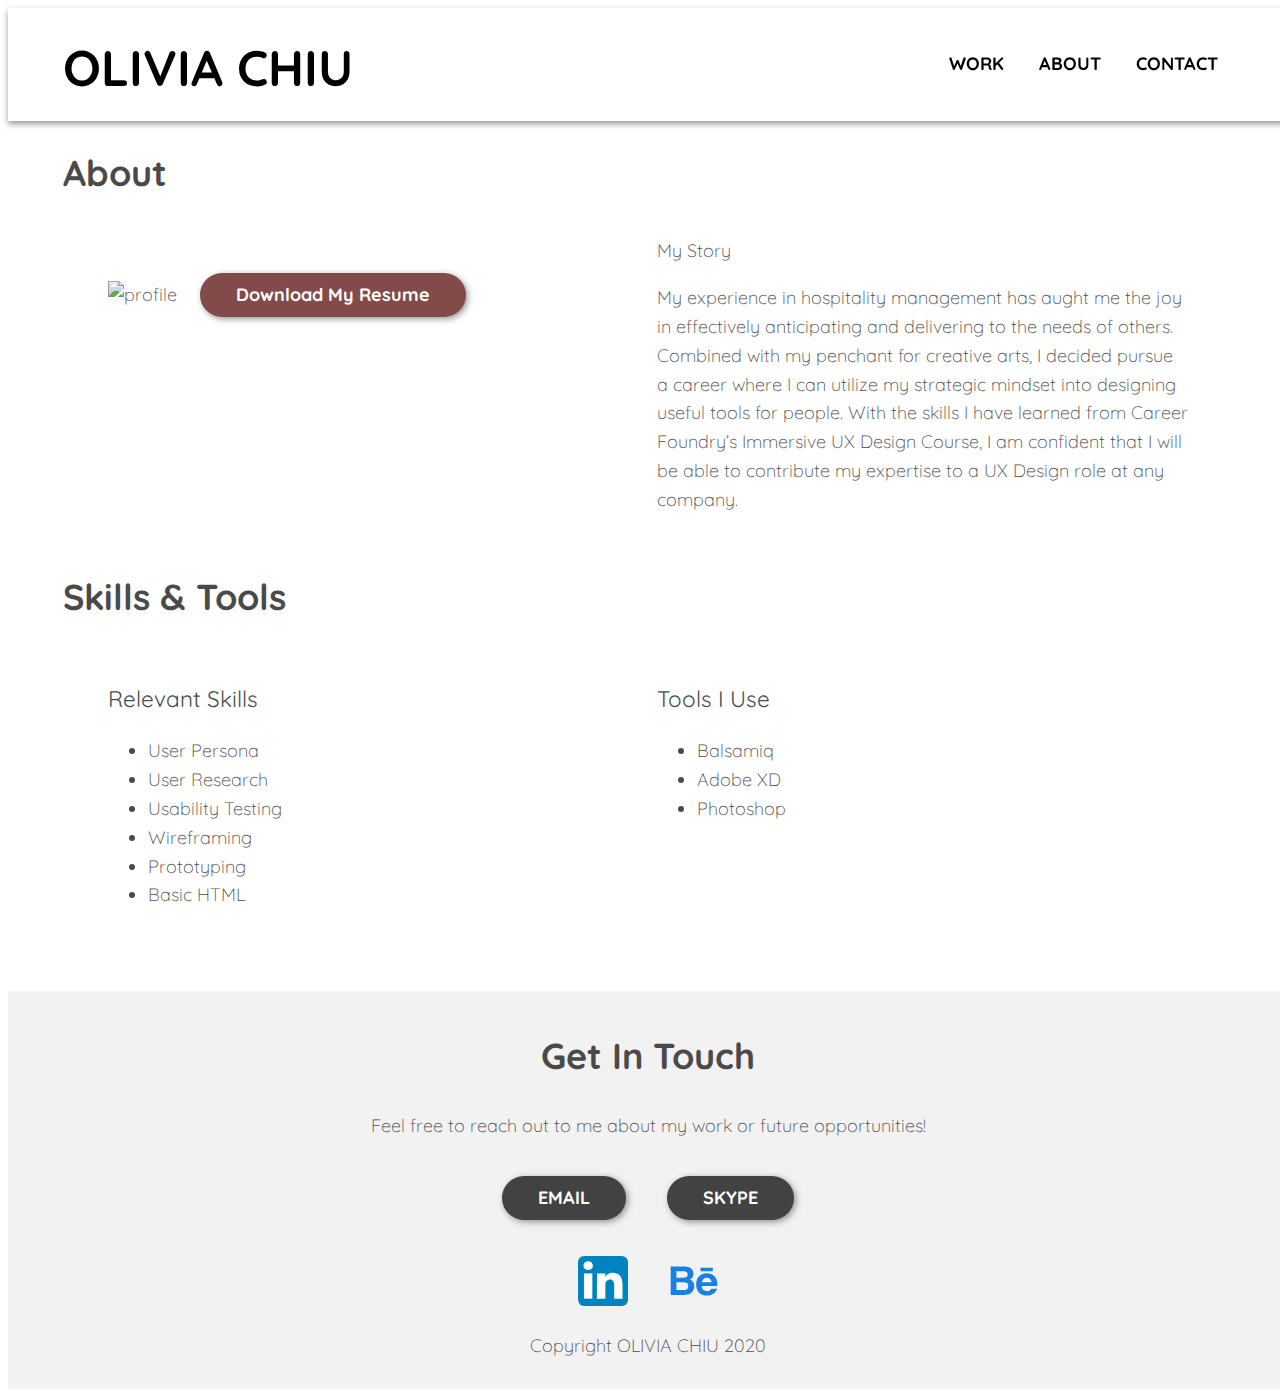
==== about.html @ 3e39d10b "Added media queries to css, index, about pages" ====
<!DOCTYPE html>
<html lang="en" dir="ltr">

<head>
  <meta charset="utf-8">
  <title>About Me</title>
  <link rel="stylesheet" type="text/css" href="css/normalize.css">
  <link rel="stylesheet" type="text/css" href="css/style.css">
  <link href="https://fonts.googleapis.com/css2?family=Quicksand:wght@300;400;700&display=swap" rel="stylesheet">
  <meta name="viewport" content="width=device-width, initial-scale=1"> 
</head>

<body id="about-page">

<header id="header">
  <div class="container">
      <a href="index.html" class="logo">Olivia Chiu</a>
    <nav>
      <ul>
        <li><a href="index.html">Work</a></li>
        <li><a href="about.html">About</a></li>
        <li><a href="#contact">Contact</a></li>
      </ul>
    </nav>
  </div>
</header>

<main>
  <div class="container">
    <div>
      <h1> About </h1>
    </div>
    <div class="row">
      <div class="col-md-6"
      <picture id="profile">
        <source srcset="img/profile.png" media="(max-width:288px)">
        <img src="img/profile.png" alt="profile"> 
      </picture>
      <a id="resumebutton" href="files/resume2020.pdf" target="_blank" class="button">Download My Resume</a>
    </div>

      <div class="col-md-6"
      <h2>My Story</h2>
      <p>
        My experience in hospitality management has aught me the joy in effectively anticipating and delivering to the needs of others. Combined with my penchant for creative arts, I decided pursue a career where I can utilize my strategic mindset into
        designing useful tools for people. With the skills I have learned from Career Foundry’s Immersive UX Design Course, I am confident that I will be able to contribute my expertise to a UX Design role at any company.
      </p>
        
      </div>
    </div>

  <div>
          <h1>Skills & Tools</h1>
        <div class ="row">
          <div class ="col-md-6" id= "skills">
              <h3>Relevant Skills</h3>
              <ul>
                <li>User Persona</li>
                <li>User Research</li>
                <li>Usability Testing</li>
                <li>Wireframing</li>
                <li>Prototyping</li>
                <li>Basic HTML</li>
              </ul>
          </div>

          <div class="col-md-6">
            <h3>Tools I Use</h3>
            <ul>
              <li>Balsamiq</li>
              <li>Adobe XD</li>
              <li>Photoshop</li>
            </ul>
          </div>
        </div>
  </div>
  </div>
</main>

<footer>
  <div class="container">
    <h1> Get In Touch </h1>
    <p> Feel free to reach out to me about my work or future opportunities! </p>
    <div id="contact">
      <ul>
        <li><a href="mailto:ochiu127@gmail.com" class="button contact"> Email </a></li>
        <li><a href="skype:live:ochiu127_1" class="button contact"> Skype </a></li>
      </ul>
    </div>
      <div id="social">
        <!--Social Media Layout and Placeholders-->
        <a href="https://www.linkedin.com/in/olivia-chiu-34694298/" target="_blank">
          <svg height="50" version="1.1" viewBox="0 0 512 512" width="50" xml:space="preserve" xmlns="http://www.w3.org/2000/svg" xmlns:cc="http://creativecommons.org/ns#" xmlns:dc="http://purl.org/dc/elements/1.1/"
            xmlns:inkscape="http://www.inkscape.org/namespaces/inkscape" xmlns:rdf="http://www.w3.org/1999/02/22-rdf-syntax-ns#" xmlns:sodipodi="http://sodipodi.sourceforge.net/DTD/sodipodi-0.dtd" xmlns:svg="http://www.w3.org/2000/svg">
            <defs id="defs12" />
            <g id="g5891">
              <rect height="512" id="rect2987" rx="64" ry="64" style="fill:#0083be;fill-opacity:1;fill-rule:nonzero;stroke:none" width="512" x="0" y="5.6843419e-014" />
              <g id="g9-1" transform="matrix(1.5537946,0,0,1.5537946,-140.87332,-132.64552)">
                <rect height="166.021" id="rect11" style="fill:#ffffff" width="55.194" x="129.957" y="200.35699" />
                <path d="m 157.927,120.303 c -18.884,0 -31.222,12.415 -31.222,28.687 0,15.93 11.963,28.687 30.491,28.687 h 0.357 c 19.245,0 31.224,-12.757 31.224,-28.687 -0.357,-16.272 -11.978,-28.687 -30.85,-28.687 z" id="path13-0"
                  style="fill:#ffffff" />
                <path
                  d="m 320.604,196.453 c -29.277,0 -42.391,16.101 -49.734,27.41 v -23.506 h -55.18 c 0.732,15.573 0,166.021 0,166.021 h 55.179 V 273.66 c 0,-4.963 0.357,-9.924 1.82,-13.471 3.982,-9.911 13.068,-20.178 28.313,-20.178 19.959,0 27.955,15.23 27.955,37.539 v 88.828 h 55.182 v -95.206 c 0,-50.996 -27.227,-74.719 -63.535,-74.719 z"
                  id="path15" style="fill:#ffffff" />
              </g>
            </g>
          </svg>
        </a>
        <a href="https://www.behance.net/gallery/102696903/Online-Portfolio-Ink-Tank" target="_blank">
          <svg height="50px" style="enable-background:new 0 0 512 512;" version="1.1" viewBox="0 0 512 512" width="50px" xml:space="preserve" xmlns="http://www.w3.org/2000/svg" xmlns:xlink="http://www.w3.org/1999/xlink">
            <g id="_x31_01-behance">
              <g>
                <g>
                  <g>
                    <path
                      d="M236.365,137.57c9.004,12.412,13.514,27.215,13.514,44.538c0,17.787-4.51,32.147-13.631,42.967      c-5.129,6.012-12.615,11.575-22.52,16.571c15.033,5.442,26.363,14.021,34.092,25.742c7.633,11.726,11.48,25.995,11.48,42.744      c0,17.28-4.385,32.808-13.148,46.499c-5.551,9.061-12.529,16.749-20.883,22.938c-9.393,7.122-20.488,11.992-33.314,14.653      c-12.824,2.636-26.695,3.92-41.666,3.92H17.417V106.469H159.92C195.893,107.008,221.332,117.357,236.365,137.57L236.365,137.57z       M76.203,157.13v64.361h71.7c12.768,0,23.175-2.425,31.201-7.235c7.96-4.815,11.99-13.372,11.99-25.602      c0-13.641-5.279-22.58-15.839-26.981c-9.127-3.015-20.76-4.543-34.871-4.543H76.203z M76.203,269.758v77.786h71.612      c12.795,0,22.785-1.703,29.887-5.145c12.941-6.404,19.382-18.481,19.382-36.426c0-15.22-6.234-25.631-18.755-31.312      c-7.039-3.143-16.883-4.813-29.525-4.904H76.203z M437.566,186.86c15.238,6.727,27.77,17.372,37.641,31.906      c9.006,12.829,14.795,27.695,17.418,44.593c1.549,9.867,2.143,24.192,1.91,42.82H335.656      c0.955,21.623,8.471,36.815,22.842,45.488c8.715,5.413,19.146,8.137,31.467,8.137c12.943,0,23.504-3.292,31.617-9.873      c4.473-3.585,8.377-8.52,11.752-14.83h58.217c-1.549,12.768-8.617,25.781-21.115,39c-19.537,20.93-46.889,31.431-82.051,31.431      c-29.053,0-54.641-8.823-76.801-26.532c-22.25-17.672-33.313-46.472-33.313-86.339c0-37.379,10.021-66.061,30.033-86.006      c20.072-19.885,46.018-29.907,77.963-29.907C405.299,176.719,422.389,180.096,437.566,186.86L437.566,186.86z M352.297,235.572      c-8.053,8.228-13.125,19.355-15.211,33.374h98.277c-1.051-14.98-6.145-26.314-15.182-34.114      c-9.16-7.754-20.406-11.608-33.859-11.608C371.744,223.253,360.35,227.383,352.297,235.572L352.297,235.572z M322.352,156.379      h126.371v-36.302H322.352V156.379z M322.352,156.379"
                      style="fill:#1B80E4;" />
                  </g>
                </g>
              </g>
            </g>
            <g id="Layer_1" />
          </svg>
        </a>
      </div>
      <p>Copyright OLIVIA CHIU 2020</p>
  </div>
</footer>
</body>
</html>
---- css/style.css ----
/*Online Portfolio Project*/

/*color guide*/

/*general*/

/*heading sizes*/

/*img width*/

/*links*/

/*buttons*/

/*layout*/
  /*
  container
  row
  hero
  logo
  header
  main
  nav
  skills
  process
  footer
  */

/*media queries*/
  
/*
Colors used:
Background Color (White): #ffffff;
Primary Color (Black): #000000;
Secondary Color (Dust Rose): #824a48;
Accent Color 1 (Light Rose): #dabebd;
Accent Color 2 (Gray): #d9d9d9;
*/

* {
  box-sizing: border-box;
}

body {
    background-color:#ffffff;
    font-family: 'Quicksand', sans-serif;
    font-size: 18px; /* Sets the font size to 16px */
    font-weight: 300; /* Sets the font weight to 300 */
    line-height: 1.6; /* Sets the line-height to 1.6 * the font-size */
    color: #4a4a4a;
    width: 100%;

  }


h1, h2, h3, h4 {
    line-height: 1.4;
  }
  h1 {
    font-size: 2.00em;
    font-weight: 700;
    margin: 30px 0;
  }
  
  h2 {
    font-size: 1.25em;
    font-weight: 700;
  }
  
  h3 {
    font-size: 1.25em;
    font-weight: 400;
  }
  h4 {
    font-size: 1.00em;
    font-weight: 400;
  }

  img {
    width: 100%;
    max-width: 607px;
  }

  #profile img {
    max-width: 288px;
  }

  a {
    color: #000000;
    text-decoration: none; /* No underlining */
  }
  a:hover {
    color: #a4a4a4;
    text-decoration: none; /* Underlining when hovering over a link */
  }
  a:visited { /* visited link */
    color: #824a48;
  }
  a:active { /* selected link */
    color: #ffffff;
  }
  a:hover,
a:focus {
  color: #585858;
  text-decoration: none;
}

.button {
    display: inline-block; /* since the <a> tag is inline by default, we need to change this to inline-block, but more on this in the next exercise */
    background-color: #824a48;
    color: #ffffff; /* needed to override the default link color */
    font-weight: 700;
    text-align: center;
    margin: 0 1em;
    padding: .4em 2em;
    border-radius: 25px;
    transition: 0.2s opacity;
    box-shadow: 2px 2px 6px 0px rgba(50, 50, 50, 0.5) ;
  }

  .button:hover {
    opacity: 0.8; /* Reduces the opacity of the button to 80% */
    text-decoration: none;
    color: #ffffff;
  }

  .button:active {
    opacity: 0.8; 
    text-decoration: none;
  }

  .button:visited {
    color: #ffffff;
  }


  .button.contact {
    background-color: #424242;
    color: #ffffff;
    text-transform: uppercase;
    margin: 1em 1em;
    box-shadow: 2px 2px 6px 0px rgba(50, 50, 50, 0.5) ;
  }

  .button.contact:hover {
    background-color: #824a48;
    color: #ffffff;
  }

  #resumebutton {
    margin-top: 2em;
  }

/* Layout styling */

.container {
  padding: 0 15px;
}

.row {
  padding: 3em 2em;
  margin: 25px 0; /* 25px top and bottom, 0 left and right */
}

.row::after {
  content: "";
  clear: both;
  display: table;
}

#work .row { padding-bottom: 25px; border-top: 1px solid #4a4a4a; }

#hero {
  background-color: #f2f2f2;
  padding: 50px 25px;
  width: 100%
}

#hero h1{
  margin: 0;
  padding: 0 0 .67em 0;
}

#hero h2{
  margin-top: 0;
}

.logo {
  max-width: 250px;
  text-align: center;
  text-transform: uppercase;
  font-weight: 700;
  font-size: 50px;
  }

header {
  background-color: #ffffff;
  text-align: center;
  padding: 10px 0;
  position: fixed;
  box-shadow: 0px 3px 6px 0px rgba(50, 50, 50, 0.5);
  width: 100%;
}

main {
  padding-top: 150px;
}

nav{
  display: inline-block;
  width: 100%;
}

nav > ul {
  list-style-type: none;
  padding: 0;
}

nav > ul > li {
  display: inline-block;
}

nav > ul > li > a {
  padding: 0 15px;
  text-transform: uppercase;
  font-weight: 700;
  color: #000000;
}

nav > ul > li > a:visited {
  padding: 0 15px;
  text-transform: uppercase;
  font-weight: 700;
  color: #824a48;
}

nav > ul > li > a:hover {
  padding: 0 15px;
  text-transform: uppercase;
  font-weight: 700;
  opacity: 0.8;
  color: #a4a4a4;
}

nav > ul > li > a:active {
  padding: 0 15px;
  text-transform: uppercase;
  font-weight: 700;
  color: #824a48;
}

#about-page .row {
  padding: 0 2em;
  margin: 0;
}

#skills {
  text-align: left;
  margin-bottom: 3em;
}

#process {
  padding: 1em;
}

#process h2 {
  color: #824a48;
}

footer {
  background-color: #f2f2f2;
  text-align: center;  
  padding: 10px 0;
  width: 100%;
}

#contact ul {
  list-style-type: none;
  padding: 0;
}

#contact ul li {
  display: inline-block;
}

#social ul {
  list-style-type: none;
  padding: 0;
}

#social ul li {
  display: inline-block;
}

#social a {
  margin: 0 1em;
}

[class*="col-"] {
  float: left;
  padding: .5em; 
}

/* ==============================
Medium devices (640px and larger)
================================= */
@media only screen and (min-width: 640px) {
  header {
    text-align: unset;
    padding: 20px 0 13px;
  }

  nav {
    width: auto;
    float: right;
    margin-top: 4px;
  }

  main {
    padding-top: 110px;
  }

  .col-md-6 {
    width: 50%;
  }
}

/* ==============================
Large devices (1024px or larger)
================================= */
@media only screen and (min-width: 1024px) {
  header {
    text-align: unset;
    padding: 20px 0 13px;
  }

  nav {
    width: auto;
    float: right;
    margin-top: 4px;
  }

  main {
    padding-top: 110px;
  }

  .col-lg-5 {
    width: 41.66%;
  }

  .col-lg-7 {
    width: 58.33%;
  }

  .container {
    max-width: 1200px;
    margin-left: auto;
    margin-right: auto;
  }

}
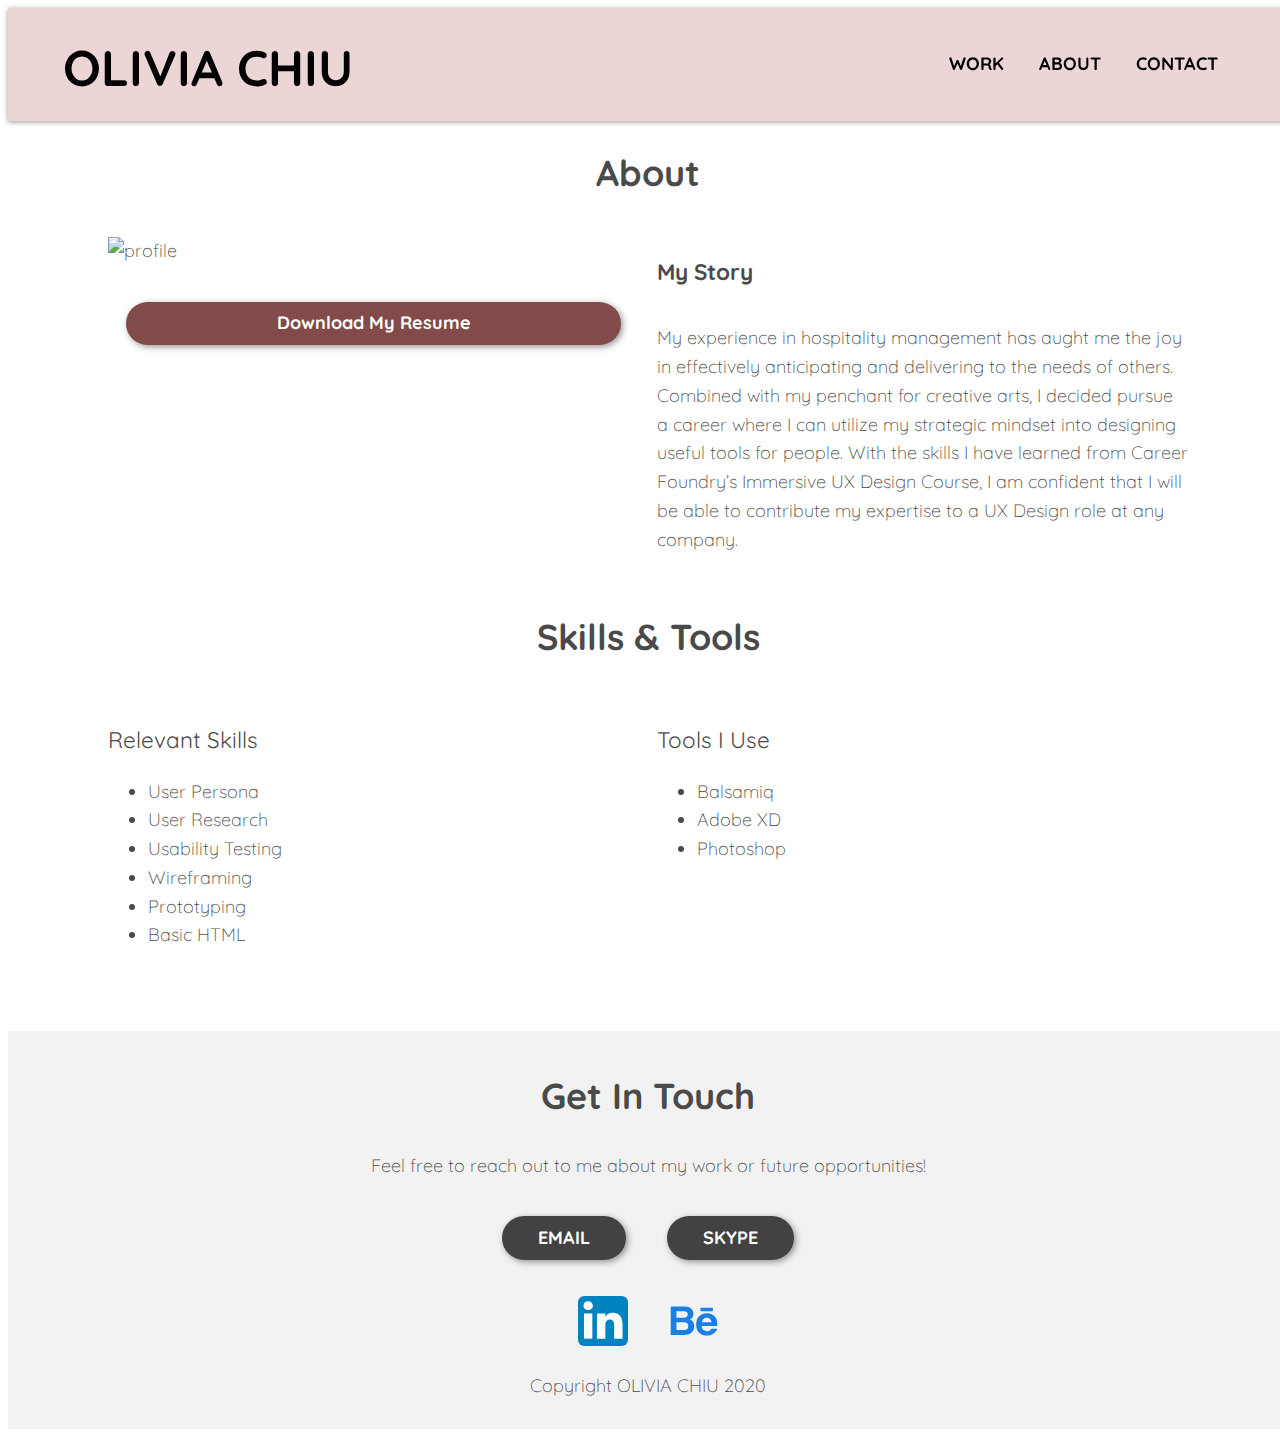
==== commit bfa5f377: "modified layout according to flex elements" ====
--- a/about.html
+++ b/about.html
@@ -25,31 +25,28 @@
   </div>
 </header>
 
-<main>
+<main id="about-main">
   <div class="container">
-    <div>
-      <h1> About </h1>
-    </div>
-    <div class="row">
-      <div class="col-md-6"
+
+          <h1> About </h1>
+        <div class="row">
+      <div class="col-md-6 flex">
       <picture id="profile">
         <source srcset="img/profile.png" media="(max-width:288px)">
         <img src="img/profile.png" alt="profile"> 
       </picture>
       <a id="resumebutton" href="files/resume2020.pdf" target="_blank" class="button">Download My Resume</a>
-    </div>
+      </div>
 
-      <div class="col-md-6"
+      <div class="col-md-6 flex">
       <h2>My Story</h2>
       <p>
         My experience in hospitality management has aught me the joy in effectively anticipating and delivering to the needs of others. Combined with my penchant for creative arts, I decided pursue a career where I can utilize my strategic mindset into
         designing useful tools for people. With the skills I have learned from Career Foundry’s Immersive UX Design Course, I am confident that I will be able to contribute my expertise to a UX Design role at any company.
       </p>
-        
       </div>
-    </div>
+        </div>
 
-  <div>
           <h1>Skills & Tools</h1>
         <div class ="row">
           <div class ="col-md-6" id= "skills">
@@ -73,7 +70,6 @@
             </ul>
           </div>
         </div>
-  </div>
   </div>
 </main>
 
--- a/css/style.css
+++ b/css/style.css
@@ -27,7 +27,7 @@
   */
 
 /*media queries*/
-  
+
 /*
 Colors used:
 Background Color (White): #ffffff;
@@ -43,7 +43,7 @@
 
 body {
     background-color:#ffffff;
-    font-family: 'Quicksand', sans-serif;
+    font-family: 'quicksand', sans-serif;
     font-size: 18px; /* Sets the font size to 16px */
     font-weight: 300; /* Sets the font weight to 300 */
     line-height: 1.6; /* Sets the line-height to 1.6 * the font-size */
@@ -194,11 +194,11 @@
   }
 
 header {
-  background-color: #ffffff;
+  background-color: #ebd6d5;
   text-align: center;
   padding: 10px 0;
   position: fixed;
-  box-shadow: 0px 3px 6px 0px rgba(50, 50, 50, 0.5);
+  box-shadow: 0px 1px 5px 0px rgba(50, 50, 50, 0.5);
   width: 100%;
 }
 
@@ -249,10 +249,15 @@
   color: #824a48;
 }
 
+#about-main h1 {
+  text-align: center;
+}
+
 #about-page .row {
   padding: 0 2em;
   margin: 0;
 }
+
 
 #skills {
   text-align: left;
@@ -299,6 +304,13 @@
 [class*="col-"] {
   float: left;
   padding: .5em; 
+}
+
+.flex {
+  display: flex;
+  flex-direction: column;
+  align-content: center;
+  justify-content: space-between; 
 }
 
 /* ==============================
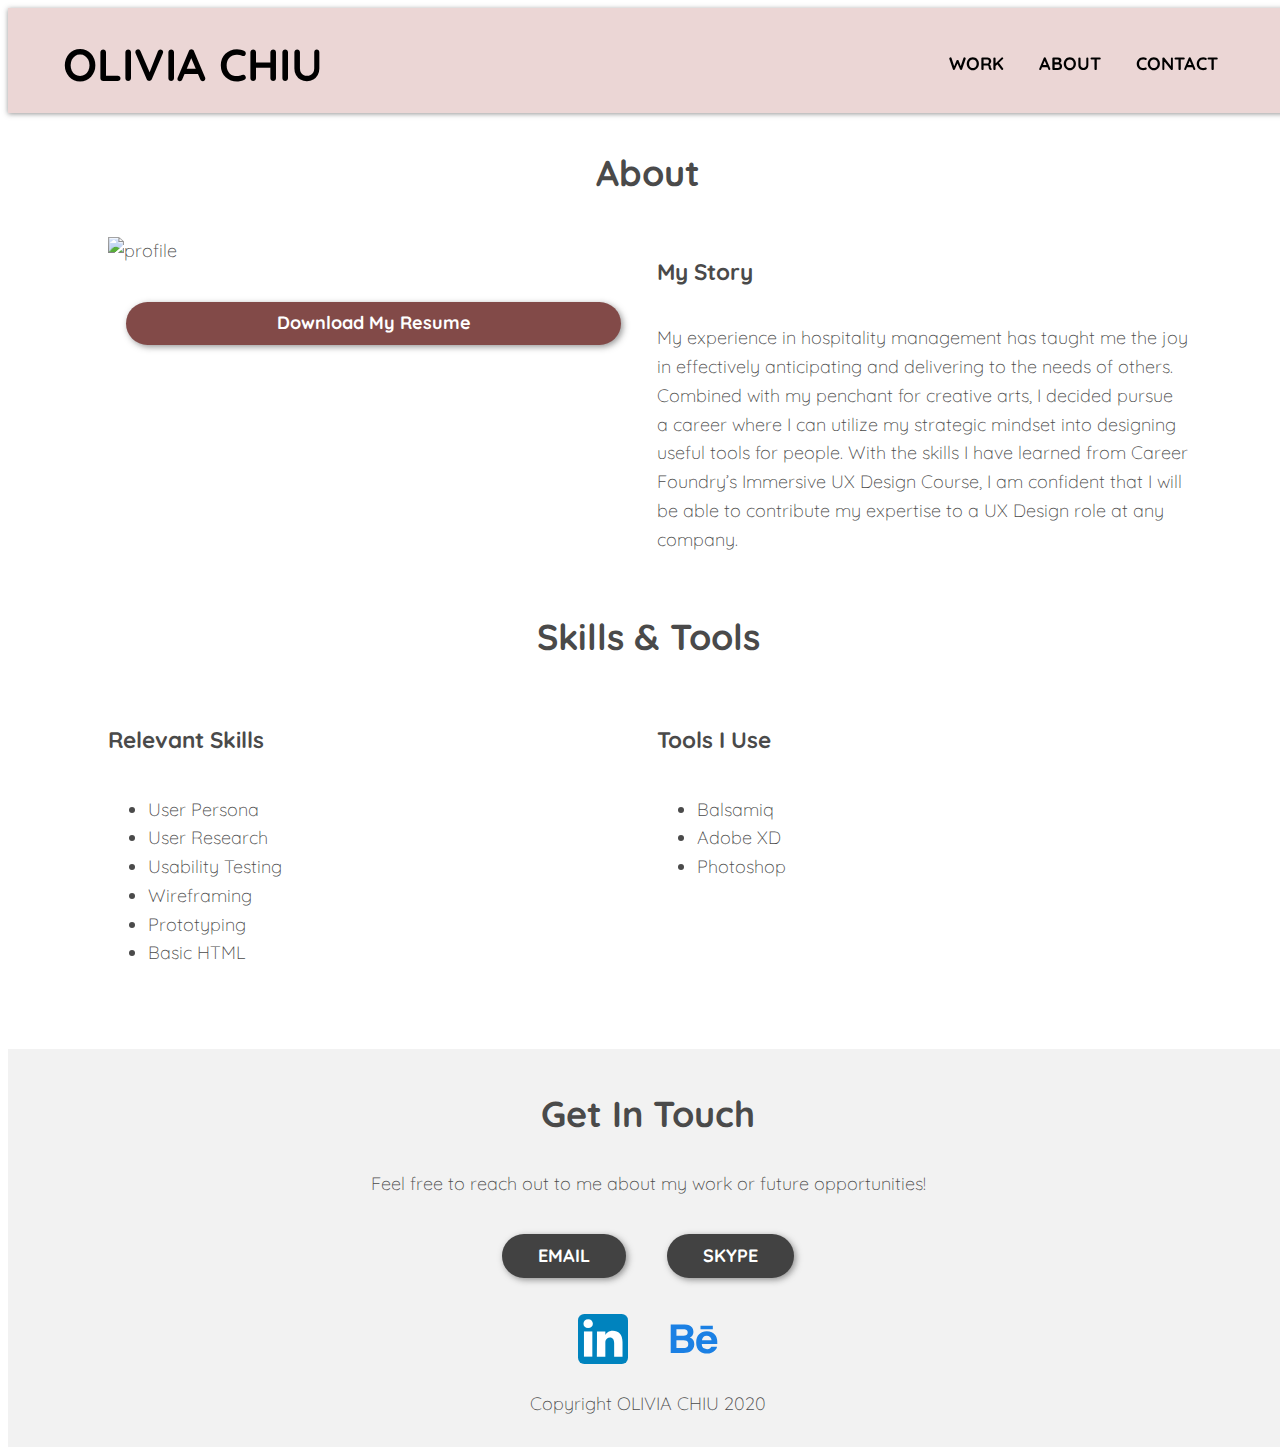
==== commit d6f6b1cf: "replaced with hi res images" ====
--- a/about.html
+++ b/about.html
@@ -1,68 +1,94 @@
 <!DOCTYPE html>
 <html lang="en" dir="ltr">
-
-<head>
-  <meta charset="utf-8">
-  <title>About Me</title>
-  <link rel="stylesheet" type="text/css" href="css/normalize.css">
-  <link rel="stylesheet" type="text/css" href="css/style.css">
-  <link href="https://fonts.googleapis.com/css2?family=Quicksand:wght@300;400;700&display=swap" rel="stylesheet">
-  <meta name="viewport" content="width=device-width, initial-scale=1"> 
-</head>
-
-<body id="about-page">
-
-<header id="header">
-  <div class="container">
-      <a href="index.html" class="logo">Olivia Chiu</a>
-    <nav>
-      <ul>
-        <li><a href="index.html">Work</a></li>
-        <li><a href="about.html">About</a></li>
-        <li><a href="#contact">Contact</a></li>
-      </ul>
-    </nav>
-  </div>
-</header>
-
-<main id="about-main">
-  <div class="container">
-
-          <h1> About </h1>
+  <head>
+    <meta charset="utf-8" />
+    <title>About Me</title>
+    <link rel="stylesheet" type="text/css" href="css/normalize.css" />
+    <link rel="stylesheet" type="text/css" href="css/style.css" />
+    <script
+      src="https://kit.fontawesome.com/6c11ccdbae.js"
+      crossorigin="anonymous"
+    ></script>
+    <link
+      href="https://fonts.googleapis.com/css2?family=Quicksand:wght@300;400;700&display=swap"
+      rel="stylesheet"
+    />
+    <meta name="viewport" content="width=device-width, initial-scale=1" />
+  </head>
+
+  <body id="about-page">
+    <header>
+      <div id="header" class="container">
+        <div class="navtoggle" id="myNavtoggle">
+          <a href="index.html" class="logo">Olivia Chiu</a>
+          <nav>
+            <ul>
+              <li><a href="index.html">Work</a></li>
+              <li><a href="about.html">About</a></li>
+              <li><a href="#contact" onclick="menuToggle()">Contact</a></li>
+              <li>
+                <a
+                  href="javascript:void(0);"
+                  class="icon"
+                  onclick="menuToggle()"
+                  ><i class="fas fa-bars"></i
+                ></a>
+              </li>
+            </ul>
+          </nav>
+        </div>
+      </div>
+    </header>
+
+    <main id="about-main">
+      <div class="container">
+        <h1>About</h1>
         <div class="row">
-      <div class="col-md-6 flex">
-      <picture id="profile">
-        <source srcset="img/profile.png" media="(max-width:288px)">
-        <img src="img/profile.png" alt="profile"> 
-      </picture>
-      <a id="resumebutton" href="files/resume2020.pdf" target="_blank" class="button">Download My Resume</a>
-      </div>
-
-      <div class="col-md-6 flex">
-      <h2>My Story</h2>
-      <p>
-        My experience in hospitality management has aught me the joy in effectively anticipating and delivering to the needs of others. Combined with my penchant for creative arts, I decided pursue a career where I can utilize my strategic mindset into
-        designing useful tools for people. With the skills I have learned from Career Foundry’s Immersive UX Design Course, I am confident that I will be able to contribute my expertise to a UX Design role at any company.
-      </p>
-      </div>
-        </div>
-
-          <h1>Skills & Tools</h1>
-        <div class ="row">
-          <div class ="col-md-6" id= "skills">
-              <h3>Relevant Skills</h3>
-              <ul>
-                <li>User Persona</li>
-                <li>User Research</li>
-                <li>Usability Testing</li>
-                <li>Wireframing</li>
-                <li>Prototyping</li>
-                <li>Basic HTML</li>
-              </ul>
-          </div>
-
-          <div class="col-md-6">
-            <h3>Tools I Use</h3>
+          <div class="col-md-6 flex">
+            <picture id="profile">
+              <source srcset="img/profile.jpg" media="(max-width:288px)" />
+              <img src="img/profile.jpg" alt="profile" />
+            </picture>
+            <a
+              id="resumebutton"
+              href="files/resume2020.pdf"
+              target="_blank"
+              class="button"
+              >Download My Resume</a
+            >
+          </div>
+
+          <div class="col-md-6 flex">
+            <h2>My Story</h2>
+            <p>
+              My experience in hospitality management has taught me the joy in
+              effectively anticipating and delivering to the needs of others.
+              Combined with my penchant for creative arts, I decided pursue a
+              career where I can utilize my strategic mindset into designing
+              useful tools for people. With the skills I have learned from
+              Career Foundry’s Immersive UX Design Course, I am confident that I
+              will be able to contribute my expertise to a UX Design role at any
+              company.
+            </p>
+          </div>
+        </div>
+
+        <h1>Skills & Tools</h1>
+        <div class="row">
+          <div class="col-md-6 flex" id="skills">
+            <h3><b>Relevant Skills</b></h3>
+            <ul>
+              <li>User Persona</li>
+              <li>User Research</li>
+              <li>Usability Testing</li>
+              <li>Wireframing</li>
+              <li>Prototyping</li>
+              <li>Basic HTML</li>
+            </ul>
+          </div>
+
+          <div class="col-md-6 flex">
+            <h3><b>Tools I Use</b></h3>
             <ul>
               <li>Balsamiq</li>
               <li>Adobe XD</li>
@@ -70,57 +96,128 @@
             </ul>
           </div>
         </div>
-  </div>
-</main>
-
-<footer>
-  <div class="container">
-    <h1> Get In Touch </h1>
-    <p> Feel free to reach out to me about my work or future opportunities! </p>
-    <div id="contact">
-      <ul>
-        <li><a href="mailto:ochiu127@gmail.com" class="button contact"> Email </a></li>
-        <li><a href="skype:live:ochiu127_1" class="button contact"> Skype </a></li>
-      </ul>
-    </div>
-      <div id="social">
-        <!--Social Media Layout and Placeholders-->
-        <a href="https://www.linkedin.com/in/olivia-chiu-34694298/" target="_blank">
-          <svg height="50" version="1.1" viewBox="0 0 512 512" width="50" xml:space="preserve" xmlns="http://www.w3.org/2000/svg" xmlns:cc="http://creativecommons.org/ns#" xmlns:dc="http://purl.org/dc/elements/1.1/"
-            xmlns:inkscape="http://www.inkscape.org/namespaces/inkscape" xmlns:rdf="http://www.w3.org/1999/02/22-rdf-syntax-ns#" xmlns:sodipodi="http://sodipodi.sourceforge.net/DTD/sodipodi-0.dtd" xmlns:svg="http://www.w3.org/2000/svg">
-            <defs id="defs12" />
-            <g id="g5891">
-              <rect height="512" id="rect2987" rx="64" ry="64" style="fill:#0083be;fill-opacity:1;fill-rule:nonzero;stroke:none" width="512" x="0" y="5.6843419e-014" />
-              <g id="g9-1" transform="matrix(1.5537946,0,0,1.5537946,-140.87332,-132.64552)">
-                <rect height="166.021" id="rect11" style="fill:#ffffff" width="55.194" x="129.957" y="200.35699" />
-                <path d="m 157.927,120.303 c -18.884,0 -31.222,12.415 -31.222,28.687 0,15.93 11.963,28.687 30.491,28.687 h 0.357 c 19.245,0 31.224,-12.757 31.224,-28.687 -0.357,-16.272 -11.978,-28.687 -30.85,-28.687 z" id="path13-0"
-                  style="fill:#ffffff" />
-                <path
-                  d="m 320.604,196.453 c -29.277,0 -42.391,16.101 -49.734,27.41 v -23.506 h -55.18 c 0.732,15.573 0,166.021 0,166.021 h 55.179 V 273.66 c 0,-4.963 0.357,-9.924 1.82,-13.471 3.982,-9.911 13.068,-20.178 28.313,-20.178 19.959,0 27.955,15.23 27.955,37.539 v 88.828 h 55.182 v -95.206 c 0,-50.996 -27.227,-74.719 -63.535,-74.719 z"
-                  id="path15" style="fill:#ffffff" />
+      </div>
+    </main>
+
+    <footer>
+      <div class="container">
+        <h1>Get In Touch</h1>
+        <p>
+          Feel free to reach out to me about my work or future opportunities!
+        </p>
+        <div id="contact">
+          <ul>
+            <li>
+              <a href="mailto:ochiu127@gmail.com" class="button contact">
+                Email
+              </a>
+            </li>
+            <li>
+              <a href="skype:live:ochiu127_1" class="button contact"> Skype </a>
+            </li>
+          </ul>
+        </div>
+        <div id="social">
+          <!--Social Media Layout and Placeholders-->
+          <a
+            href="https://www.linkedin.com/in/olivia-chiu-34694298/"
+            target="_blank"
+          >
+            <svg
+              height="50"
+              version="1.1"
+              viewbox="0 0 512 512"
+              width="50"
+              xml:space="preserve"
+              xmlns="http://www.w3.org/2000/svg"
+              xmlns:cc="http://creativecommons.org/ns#"
+              xmlns:dc="http://purl.org/dc/elements/1.1/"
+              xmlns:inkscape="http://www.inkscape.org/namespaces/inkscape"
+              xmlns:rdf="http://www.w3.org/1999/02/22-rdf-syntax-ns#"
+              xmlns:sodipodi="http://sodipodi.sourceforge.net/DTD/sodipodi-0.dtd"
+              xmlns:svg="http://www.w3.org/2000/svg"
+            >
+              <defs id="defs12" />
+              <g id="g5891">
+                <rect
+                  height="512"
+                  id="rect2987"
+                  rx="64"
+                  ry="64"
+                  style="
+                    fill: #0083be;
+                    fill-opacity: 1;
+                    fill-rule: nonzero;
+                    stroke: none;"
+                  width="512"
+                  x="0"
+                  y="5.6843419e-014"
+                />
+                <g
+                  id="g9-1"
+                  transform="matrix(1.5537946,0,0,1.5537946,-140.87332,-132.64552)"
+                >
+                  <rect
+                    height="166.021"
+                    id="rect11"
+                    style="fill: #fff;"
+                    width="55.194"
+                    x="129.957"
+                    y="200.35699"
+                  />
+                  <path
+                    d="m 157.927,120.303 c -18.884,0 -31.222,12.415 -31.222,28.687 0,15.93 11.963,28.687 30.491,28.687 h 0.357 c 19.245,0 31.224,-12.757 31.224,-28.687 -0.357,-16.272 -11.978,-28.687 -30.85,-28.687 z"
+                    id="path13-0"
+                    style="fill: #fff;"
+                  />
+                  <path
+                    d="m 320.604,196.453 c -29.277,0 -42.391,16.101 -49.734,27.41 v -23.506 h -55.18 c 0.732,15.573 0,166.021 0,166.021 h 55.179 V 273.66 c 0,-4.963 0.357,-9.924 1.82,-13.471 3.982,-9.911 13.068,-20.178 28.313,-20.178 19.959,0 27.955,15.23 27.955,37.539 v 88.828 h 55.182 v -95.206 c 0,-50.996 -27.227,-74.719 -63.535,-74.719 z"
+                    id="path15"
+                    style="fill: #fff;"
+                  />
+                </g>
               </g>
-            </g>
-          </svg>
-        </a>
-        <a href="https://www.behance.net/gallery/102696903/Online-Portfolio-Ink-Tank" target="_blank">
-          <svg height="50px" style="enable-background:new 0 0 512 512;" version="1.1" viewBox="0 0 512 512" width="50px" xml:space="preserve" xmlns="http://www.w3.org/2000/svg" xmlns:xlink="http://www.w3.org/1999/xlink">
-            <g id="_x31_01-behance">
-              <g>
+            </svg>
+          </a>
+          <a
+            href="https://www.behance.net/gallery/102696903/Online-Portfolio-Ink-Tank"
+            target="_blank"
+          >
+            <svg
+              height="50px"
+              style="enable-background: new 0 0 512 512;"
+              version="1.1"
+              viewbox="0 0 512 512"
+              width="50px"
+              xml:space="preserve"
+              xmlns="http://www.w3.org/2000/svg"
+              xmlns:xlink="http://www.w3.org/1999/xlink"
+            >
+              <g id="_x31_01-behance">
                 <g>
                   <g>
-                    <path
-                      d="M236.365,137.57c9.004,12.412,13.514,27.215,13.514,44.538c0,17.787-4.51,32.147-13.631,42.967      c-5.129,6.012-12.615,11.575-22.52,16.571c15.033,5.442,26.363,14.021,34.092,25.742c7.633,11.726,11.48,25.995,11.48,42.744      c0,17.28-4.385,32.808-13.148,46.499c-5.551,9.061-12.529,16.749-20.883,22.938c-9.393,7.122-20.488,11.992-33.314,14.653      c-12.824,2.636-26.695,3.92-41.666,3.92H17.417V106.469H159.92C195.893,107.008,221.332,117.357,236.365,137.57L236.365,137.57z       M76.203,157.13v64.361h71.7c12.768,0,23.175-2.425,31.201-7.235c7.96-4.815,11.99-13.372,11.99-25.602      c0-13.641-5.279-22.58-15.839-26.981c-9.127-3.015-20.76-4.543-34.871-4.543H76.203z M76.203,269.758v77.786h71.612      c12.795,0,22.785-1.703,29.887-5.145c12.941-6.404,19.382-18.481,19.382-36.426c0-15.22-6.234-25.631-18.755-31.312      c-7.039-3.143-16.883-4.813-29.525-4.904H76.203z M437.566,186.86c15.238,6.727,27.77,17.372,37.641,31.906      c9.006,12.829,14.795,27.695,17.418,44.593c1.549,9.867,2.143,24.192,1.91,42.82H335.656      c0.955,21.623,8.471,36.815,22.842,45.488c8.715,5.413,19.146,8.137,31.467,8.137c12.943,0,23.504-3.292,31.617-9.873      c4.473-3.585,8.377-8.52,11.752-14.83h58.217c-1.549,12.768-8.617,25.781-21.115,39c-19.537,20.93-46.889,31.431-82.051,31.431      c-29.053,0-54.641-8.823-76.801-26.532c-22.25-17.672-33.313-46.472-33.313-86.339c0-37.379,10.021-66.061,30.033-86.006      c20.072-19.885,46.018-29.907,77.963-29.907C405.299,176.719,422.389,180.096,437.566,186.86L437.566,186.86z M352.297,235.572      c-8.053,8.228-13.125,19.355-15.211,33.374h98.277c-1.051-14.98-6.145-26.314-15.182-34.114      c-9.16-7.754-20.406-11.608-33.859-11.608C371.744,223.253,360.35,227.383,352.297,235.572L352.297,235.572z M322.352,156.379      h126.371v-36.302H322.352V156.379z M322.352,156.379"
-                      style="fill:#1B80E4;" />
+                    <g>
+                      <path
+                        d="M236.365,137.57c9.004,12.412,13.514,27.215,13.514,44.538c0,17.787-4.51,32.147-13.631,42.967      c-5.129,6.012-12.615,11.575-22.52,16.571c15.033,5.442,26.363,14.021,34.092,25.742c7.633,11.726,11.48,25.995,11.48,42.744      c0,17.28-4.385,32.808-13.148,46.499c-5.551,9.061-12.529,16.749-20.883,22.938c-9.393,7.122-20.488,11.992-33.314,14.653      c-12.824,2.636-26.695,3.92-41.666,3.92H17.417V106.469H159.92C195.893,107.008,221.332,117.357,236.365,137.57L236.365,137.57z       M76.203,157.13v64.361h71.7c12.768,0,23.175-2.425,31.201-7.235c7.96-4.815,11.99-13.372,11.99-25.602      c0-13.641-5.279-22.58-15.839-26.981c-9.127-3.015-20.76-4.543-34.871-4.543H76.203z M76.203,269.758v77.786h71.612      c12.795,0,22.785-1.703,29.887-5.145c12.941-6.404,19.382-18.481,19.382-36.426c0-15.22-6.234-25.631-18.755-31.312      c-7.039-3.143-16.883-4.813-29.525-4.904H76.203z M437.566,186.86c15.238,6.727,27.77,17.372,37.641,31.906      c9.006,12.829,14.795,27.695,17.418,44.593c1.549,9.867,2.143,24.192,1.91,42.82H335.656      c0.955,21.623,8.471,36.815,22.842,45.488c8.715,5.413,19.146,8.137,31.467,8.137c12.943,0,23.504-3.292,31.617-9.873      c4.473-3.585,8.377-8.52,11.752-14.83h58.217c-1.549,12.768-8.617,25.781-21.115,39c-19.537,20.93-46.889,31.431-82.051,31.431      c-29.053,0-54.641-8.823-76.801-26.532c-22.25-17.672-33.313-46.472-33.313-86.339c0-37.379,10.021-66.061,30.033-86.006      c20.072-19.885,46.018-29.907,77.963-29.907C405.299,176.719,422.389,180.096,437.566,186.86L437.566,186.86z M352.297,235.572      c-8.053,8.228-13.125,19.355-15.211,33.374h98.277c-1.051-14.98-6.145-26.314-15.182-34.114      c-9.16-7.754-20.406-11.608-33.859-11.608C371.744,223.253,360.35,227.383,352.297,235.572L352.297,235.572z M322.352,156.379      h126.371v-36.302H322.352V156.379z M322.352,156.379"
+                        style="fill: #1b80e4;"
+                      />
+                    </g>
                   </g>
                 </g>
               </g>
-            </g>
-            <g id="Layer_1" />
-          </svg>
-        </a>
+              <g id="Layer_1" />
+            </svg>
+          </a>
+        </div>
+        <p>Copyright OLIVIA CHIU 2020</p>
       </div>
-      <p>Copyright OLIVIA CHIU 2020</p>
-  </div>
-</footer>
-</body>
-</html>+    </footer>
+    <script
+      src="https://code.jquery.com/jquery-3.5.1.min.js"
+      integrity="sha256-9/aliU8dGd2tb6OSsuzixeV4y/faTqgFtohetphbbj0="
+      crossorigin="anonymous"
+    ></script>
+    <script src="js/jquery-3.5.1.min.js"></script>
+    <script src="js/script.js"></script>
+  </body>
+</html>
--- a/css/style.css
+++ b/css/style.css
@@ -186,38 +186,49 @@
 }
 
 .logo {
-  max-width: 250px;
+  max-width: 100px;
   text-align: center;
   text-transform: uppercase;
   font-weight: 700;
-  font-size: 50px;
+  font-size: 45px;
   }
 
 header {
   background-color: #ebd6d5;
-  text-align: center;
-  padding: 10px 0;
+  padding: 10px 0 12px 0;
   position: fixed;
   box-shadow: 0px 1px 5px 0px rgba(50, 50, 50, 0.5);
   width: 100%;
 }
 
 main {
-  padding-top: 150px;
-}
-
-nav{
-  display: inline-block;
-  width: 100%;
+  padding-top: 80px;
+}
+
+.navtoggle, .navtoggle.responsive {
+  position: relative;
+}
+
+.navtoggle li .icon {
+  position: absolute;
+  right: 0;
+  top: 10px;
+  font-size: 35px;
+  padding-right: 0;
+}
+
+.navtoggle.responsive li  {
+  display: block;
+}
+
+.navtoggle li:not(:last-child) {
+  display: none;
 }
 
 nav > ul {
   list-style-type: none;
   padding: 0;
-}
-
-nav > ul > li {
-  display: inline-block;
+  margin: 0; 
 }
 
 nav > ul > li > a {
@@ -247,6 +258,20 @@
   text-transform: uppercase;
   font-weight: 700;
   color: #824a48;
+}
+
+.navtoggle.responsive nav {
+  padding: 24px 0 0;
+}
+
+.navtoggle.responsive li  {
+  display: block;
+  padding: 10px 0;
+  border-top: 1px solid rgba(0, 0, 0, 0.5);
+}
+
+.navtoggle.responsive li:last-child  {
+  padding: 0 0 10px;
 }
 
 #about-main h1 {
@@ -322,19 +347,40 @@
     padding: 20px 0 13px;
   }
 
+  main {
+    padding-top: 150px;
+  }
+
+  .col-md-6 {
+    width: 50%;
+  }
+
+  .logo {
+    min-width: 641px;
+    }
+
   nav {
     width: auto;
     float: right;
     margin-top: 4px;
   }
-
-  main {
-    padding-top: 110px;
-  }
-
-  .col-md-6 {
-    width: 50%;
-  }
+  
+  nav > ul {
+    margin: 1em 0;
+  }
+
+  nav > ul > li {
+  display: inline-block;
+}
+
+.navtoggle li:not(:last-child) {
+  display: inline-block;
+}
+
+.navtoggle li:last-child {
+  display: none;
+}
+
 }
 
 /* ==============================
@@ -370,4 +416,61 @@
     margin-right: auto;
   }
 
+  .logo {
+    min-width: 641px;
+    }
+
+nav > ul > li {
+  display: inline-block;
+}
+
+.navtoggle li:not(:last-child) {
+  display: inline-block;
+}
+
+.navtoggle li:last-child {
+  display: none;
+}
+
+}
+
+/* ============================== */
+
+@keyframes color-change {
+  from {fill: #edc655;}
+  to {fill: #f76414;}
+}
+
+@keyframes color-change {
+  0% {fill: #edc655;}
+  50% {fill: #fcffad;}
+  100% {fill: #f76414;}
+}
+
+.sun {
+  animation: 4s color-change infinite alternate linear;
+}
+
+@keyframes cloud-move {
+  from {transform: translate(0,50px);}
+  to {transform: translate(200px,50px);}
+}
+
+.cloud-front {
+  animation: 30s cloud-move infinite alternate linear;
+}
+
+@keyframes cloud-move-reverse {
+  from {transform: translate(446px,48px);}
+  to {transform: translate(100px, 48px);}
+}
+
+.cloud-back {
+  animation: 34s cloud-move-reverse infinite alternate linear;
+}
+
+.berlin-illustration {
+  width: 100%;
+  max-width: 100%;
+  height: auto;
 }